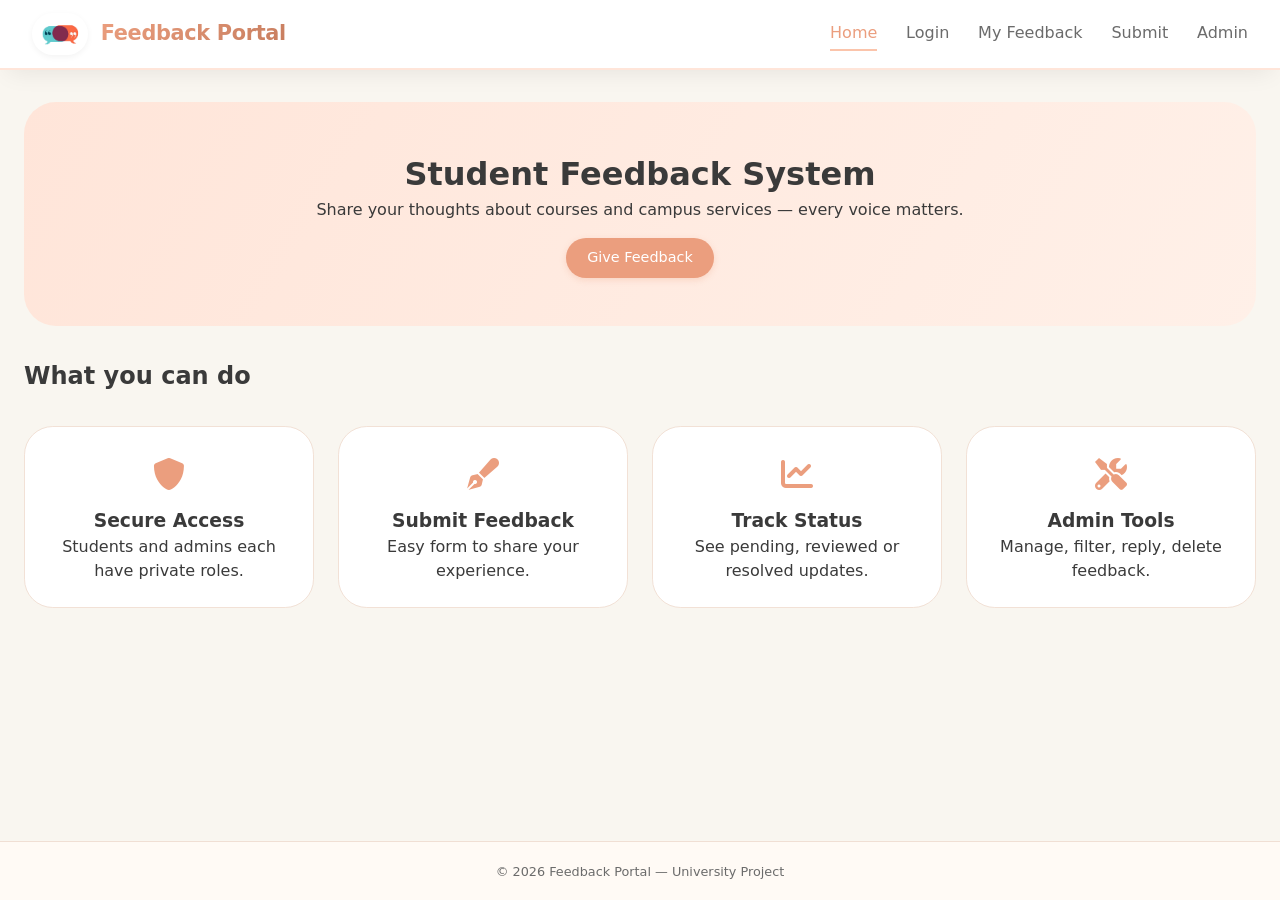
==== index.html @ 9e8d88a9 "fixed - final submit" ====
<!DOCTYPE html>
<html lang="en">
<head>
  <meta charset="UTF-8">
  <meta name="viewport" content="width=device-width, initial-scale=1.0">
  <title>Feedback Portal</title>
  <link rel="stylesheet" href="css/style.css">
  <link rel="stylesheet" href="https://cdnjs.cloudflare.com/ajax/libs/font-awesome/6.0.0-beta3/css/all.min.css">
</head>
<body>
<nav>
  <div class="logo-wrapper">
    <img src="images/logo.jpeg" alt="Logo" class="nav-logo">
    <span class="logo">Feedback Portal</span>
  </div>
  <button class="hamburger"><span></span><span></span><span></span></button>
  <ul>
    <li><a href="index.html" class="active">Home</a></li>
    <li><a href="login.html">Login</a></li>
    <li><a href="dashboard.html">My Feedback</a></li>
    <li><a href="submit.html">Submit</a></li>
    <li><a href="admin.html">Admin</a></li>
  </ul>
</nav>
<main>
  <div class="hero">
    <h1>Student Feedback System</h1>
    <p>Share your thoughts about courses and campus services — every voice matters.</p>
    <a href="submit.html" class="btn btn-primary" style="margin-top:1rem;">Give Feedback</a>
  </div>
  <h2>What you can do</h2>
  <div class="features-grid">
    <div class="feature-card"><div class="icon"><i class="fas fa-shield-alt"></i></div><h3>Secure Access</h3><p>Students and admins each have private roles.</p></div>
    <div class="feature-card"><div class="icon"><i class="fas fa-pen-fancy"></i></div><h3>Submit Feedback</h3><p>Easy form to share your experience.</p></div>
    <div class="feature-card"><div class="icon"><i class="fas fa-chart-line"></i></div><h3>Track Status</h3><p>See pending, reviewed or resolved updates.</p></div>
    <div class="feature-card"><div class="icon"><i class="fas fa-tools"></i></div><h3>Admin Tools</h3><p>Manage, filter, reply, delete feedback.</p></div>
  </div>
</main>
<footer>© 2026 Feedback Portal — University Project</footer>
<script src="js/script.js"></script>
</body>
</html>
---- css/style.css ----
/* ========== PASTEL VARIABLES ========== */
:root {
  --bg-page: #f9f6f0;
  --card-bg: #ffffff;
  --pastel-peach: #ffe5d9;
  --pastel-mint: #d4f1f4;
  --pastel-lavender: #e8e3f2;
  --pastel-soft-blue: #c9e4de;
  --pastel-coral: #fbc4ab;
  --text-dark: #3a3a3a;
  --text-soft: #6b6b6b;
  --accent: #eb9e7e;
  --accent-dark: #d48464;
  --success: #88c9a6;
  --warning: #ffb347;
  --danger: #e28b7a;
  --border-radius-card: 2rem;
  --shadow: 0 10px 25px -8px rgba(0, 0, 0, 0.08);
}

* {
  margin: 0;
  padding: 0;
  box-sizing: border-box;
}

body {
  font-family: 'Segoe UI', 'Inter', system-ui, -apple-system, sans-serif;
  background: var(--bg-page);
  color: var(--text-dark);
  line-height: 1.5;
  min-height: 100vh;
  display: flex;
  flex-direction: column;
}

main {
  flex: 1;
  max-width: 1300px;
  margin: 0 auto;
  padding: 2rem 1.5rem;
  width: 100%;
}

/* ========== NAVIGATION (creative pastel bar) ========== */
nav {
  background: var(--card-bg);
  backdrop-filter: blur(4px);
  padding: 0.8rem 2rem;
  display: flex;
  justify-content: space-between;
  align-items: center;
  flex-wrap: wrap;
  box-shadow: var(--shadow);
  border-bottom: 2px solid var(--pastel-peach);
  position: sticky;
  top: 0;
  z-index: 100;
}

.logo-wrapper {
  display: flex;
  align-items: center;
  gap: 0.8rem;
}

.nav-logo {
  height: 42px;
  width: auto;
  border-radius: 2rem;
  box-shadow: 0 2px 6px rgba(0,0,0,0.05);
}

.logo {
  font-weight: 600;
  font-size: 1.3rem;
  letter-spacing: -0.3px;
  background: linear-gradient(135deg, #eb9e7e, #c77d5e);
  background-clip: text;
  -webkit-background-clip: text;
  color: transparent;
}

nav ul {
  display: flex;
  gap: 1.8rem;
  list-style: none;
}

nav ul li a {
  text-decoration: none;
  font-weight: 500;
  color: var(--text-soft);
  padding: 0.4rem 0;
  transition: 0.2s;
  border-bottom: 2px solid transparent;
}

nav ul li a:hover, nav ul li a.active {
  color: var(--accent);
  border-bottom-color: var(--pastel-coral);
}

.hamburger {
  display: none;
  background: none;
  border: none;
  cursor: pointer;
  flex-direction: column;
  gap: 5px;
}
.hamburger span {
  width: 25px;
  height: 3px;
  background: var(--text-soft);
  border-radius: 4px;
}

/* ========== BUTTONS ========== */
.btn {
  display: inline-block;
  padding: 0.6rem 1.3rem;
  border-radius: 2.5rem;
  font-weight: 500;
  text-decoration: none;
  cursor: pointer;
  border: none;
  background: transparent;
  transition: all 0.2s ease;
  font-size: 0.9rem;
}
.btn-primary {
  background: var(--accent);
  color: white;
  box-shadow: 0 2px 6px rgba(235,158,126,0.3);
}
.btn-primary:hover {
  background: var(--accent-dark);
  transform: translateY(-1px);
}
.btn-success {
  background: var(--success);
  color: white;
}
.btn-danger {
  background: var(--danger);
  color: white;
}
.btn-sm {
  padding: 0.3rem 0.9rem;
  font-size: 0.8rem;
}
.btn-outline {
  border: 1px solid var(--pastel-coral);
  color: var(--accent);
}

/* ========== CARDS & FORMS ========== */
.card {
  background: var(--card-bg);
  border-radius: var(--border-radius-card);
  padding: 1.8rem;
  margin-bottom: 2rem;
  box-shadow: var(--shadow);
  border: 1px solid rgba(235,158,126,0.2);
}

.form-group {
  margin-bottom: 1.3rem;
}
.form-group label {
  display: block;
  font-weight: 500;
  margin-bottom: 0.5rem;
  color: var(--text-dark);
}
input, select, textarea {
  width: 100%;
  padding: 0.8rem 1rem;
  border: 1px solid #e2cfc4;
  border-radius: 2rem;
  font-family: inherit;
  background: #fffcf9;
  transition: 0.2s;
}
input:focus, select:focus, textarea:focus {
  outline: none;
  border-color: var(--accent);
  box-shadow: 0 0 0 3px rgba(235,158,126,0.2);
}
input.invalid, select.invalid, textarea.invalid {
  border-color: var(--danger);
  background: #fff4f1;
}
.error-msg {
  color: var(--danger);
  font-size: 0.75rem;
  margin-top: 0.3rem;
  display: none;
}
.error-msg.show {
  display: block;
}

/* ========== LOGIN PAGE STYLED ========== */
.login-wrapper {
  display: flex;
  justify-content: center;
  align-items: center;
  min-height: 70vh;
  padding: 2rem;
}
.login-box {
  background: var(--card-bg);
  border-radius: 2rem;
  padding: 2rem;
  max-width: 450px;
  width: 100%;
  box-shadow: 0 20px 35px -12px rgba(0,0,0,0.1);
  border: 1px solid rgba(235,158,126,0.3);
}
.login-box h1 {
  font-size: 1.9rem;
  font-weight: 600;
  background: linear-gradient(135deg, #eb9e7e, #b96f50);
  background-clip: text;
  -webkit-background-clip: text;
  color: transparent;
  margin-bottom: 0.3rem;
}
.demo-creds {
  margin-top: 1.8rem;
  background: var(--pastel-lavender);
  padding: 0.8rem;
  border-radius: 1.5rem;
  font-size: 0.85rem;
}
.demo-creds code {
  background: #fff;
  padding: 0.2rem 0.5rem;
  border-radius: 2rem;
  font-family: monospace;
}

/* ========== TABLES (admin, responsive) ========== */
.admin-table {
  width: 100%;
  border-collapse: collapse;
}
.admin-table th, .admin-table td {
  padding: 1rem 0.8rem;
  text-align: left;
  border-bottom: 1px solid #f0e2d8;
}
.admin-table th {
  color: var(--accent);
  font-weight: 600;
}
.action-btns {
  display: flex;
  gap: 0.5rem;
  flex-wrap: wrap;
}
.badge {
  padding: 0.2rem 0.8rem;
  border-radius: 2rem;
  font-size: 0.7rem;
  font-weight: 600;
}
.badge-pending { background: #ffe5b4; color: #b45f06; }
.badge-reviewed { background: #d4f1f4; color: #2c7865; }
.badge-resolved { background: #d9f0ec; color: #2d6a4f; }

/* ========== FEEDBACK LIST (student) ========== */
.feedback-list {
  list-style: none;
}
.feedback-item {
  background: #fefaf7;
  border-radius: 1.5rem;
  padding: 1rem 1.2rem;
  margin-bottom: 1rem;
  display: flex;
  justify-content: space-between;
  align-items: center;
  flex-wrap: wrap;
  gap: 0.8rem;
  transition: 0.1s;
  border: 1px solid #f4e4db;
}
.feedback-item-text {
  font-weight: 500;
}
.feedback-item-type {
  font-size: 0.75rem;
  color: var(--text-soft);
  margin-top: 0.2rem;
}

/* ========== HERO / LANDING ========== */
.hero {
  background: linear-gradient(120deg, #ffe5d9, #fff0e8);
  padding: 3rem 2rem;
  border-radius: 2rem;
  text-align: center;
  margin-bottom: 2rem;
}
.features-grid {
  display: grid;
  grid-template-columns: repeat(auto-fit, minmax(220px, 1fr));
  gap: 1.5rem;
  margin: 2rem 0;
}
.feature-card {
  background: white;
  padding: 1.5rem;
  border-radius: 1.8rem;
  text-align: center;
  transition: 0.2s;
  border: 1px solid #f2e1d6;
}
.feature-card:hover {
  transform: translateY(-4px);
  box-shadow: 0 12px 22px -12px rgba(0,0,0,0.1);
}
.icon {
  font-size: 2rem;
  margin-bottom: 0.5rem;
  color: var(--accent);
}

/* ========== TOAST & DIALOG ========== */
#toast {
  position: fixed;
  bottom: 25px;
  left: 50%;
  transform: translateX(-50%);
  background: #2e2a28;
  color: #fff4ef;
  padding: 0.7rem 1.5rem;
  border-radius: 3rem;
  font-size: 0.85rem;
  opacity: 0;
  transition: 0.2s;
  pointer-events: none;
  z-index: 1000;
}
#toast.show {
  opacity: 1;
}
#toast.success { background: #88c9a6; color: #1e3b2a; }
#toast.danger { background: #e28b7a; color: #3b1e18; }
.overlay {
  display: none;
  position: fixed;
  top: 0; left: 0;
  width: 100%; height: 100%;
  background: rgba(0,0,0,0.3);
  backdrop-filter: blur(3px);
  align-items: center;
  justify-content: center;
  z-index: 1100;
}
.overlay.show {
  display: flex;
}
.dialog {
  background: white;
  padding: 1.8rem;
  border-radius: 2rem;
  max-width: 320px;
  text-align: center;
}
.dialog-btns {
  display: flex;
  gap: 1rem;
  justify-content: center;
  margin-top: 1.5rem;
}
footer {
  text-align: center;
  padding: 1.2rem;
  color: var(--text-soft);
  font-size: 0.8rem;
  background: #fffaf5;
  border-top: 1px solid #f0dfd4;
}
.page-header {
  display: flex;
  justify-content: space-between;
  align-items: center;
  margin-bottom: 1.8rem;
  flex-wrap: wrap;
}
@media (max-width: 720px) {
  .hamburger { display: flex; }
  nav ul { display: none; width: 100%; flex-direction: column; align-items: center; gap: 1rem; padding: 1rem 0; }
  nav ul.open { display: flex; }
  .admin-table, .admin-table tbody, .admin-table tr, .admin-table td { display: block; }
  .admin-table thead { display: none; }
  .admin-table tr {
    border: 1px solid #f0e2d8;
    margin-bottom: 1rem;
    border-radius: 1.5rem;
    padding: 0.8rem;
  }
  .admin-table td {
    display: flex;
    justify-content: space-between;
    align-items: center;
    gap: 0.5rem;
    border-bottom: none;
    padding: 0.5rem;
  }
  .admin-table td::before {
    content: attr(data-label);
    font-weight: 600;
    width: 35%;
  }
}
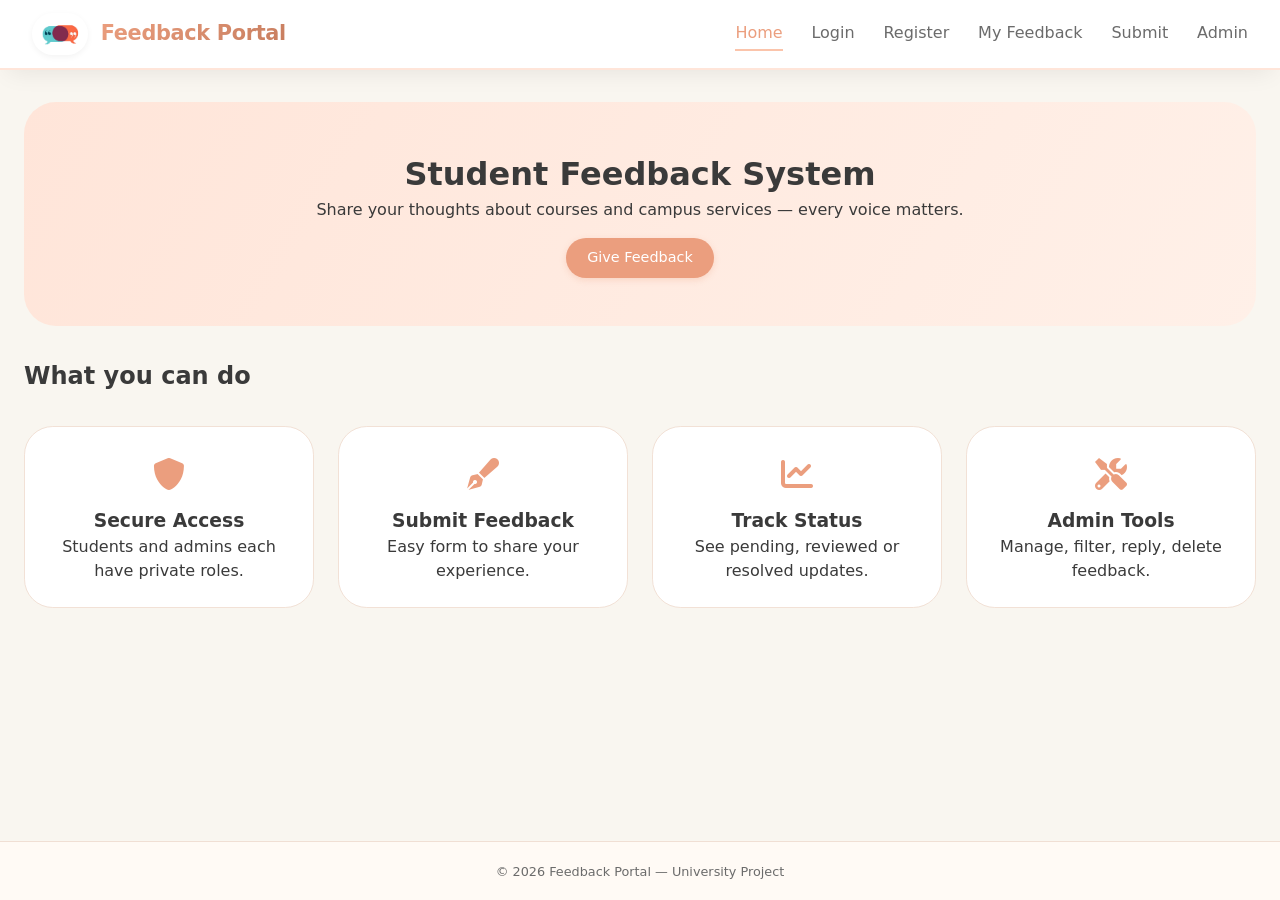
==== commit ec2b9529: "Updated Files" ====
--- a/index.html
+++ b/index.html
@@ -1,6 +1,9 @@
 <!DOCTYPE html>
 <html lang="en">
 <head>
+  <meta http-equiv="Cache-Control" content="no-cache, no-store, must-revalidate">
+<meta http-equiv="Pragma" content="no-cache">
+<meta http-equiv="Expires" content="0">
   <meta charset="UTF-8">
   <meta name="viewport" content="width=device-width, initial-scale=1.0">
   <title>Feedback Portal</title>
@@ -17,6 +20,7 @@
   <ul>
     <li><a href="index.html" class="active">Home</a></li>
     <li><a href="login.html">Login</a></li>
+    <li><a href="register.html">Register</a></li>
     <li><a href="dashboard.html">My Feedback</a></li>
     <li><a href="submit.html">Submit</a></li>
     <li><a href="admin.html">Admin</a></li>
